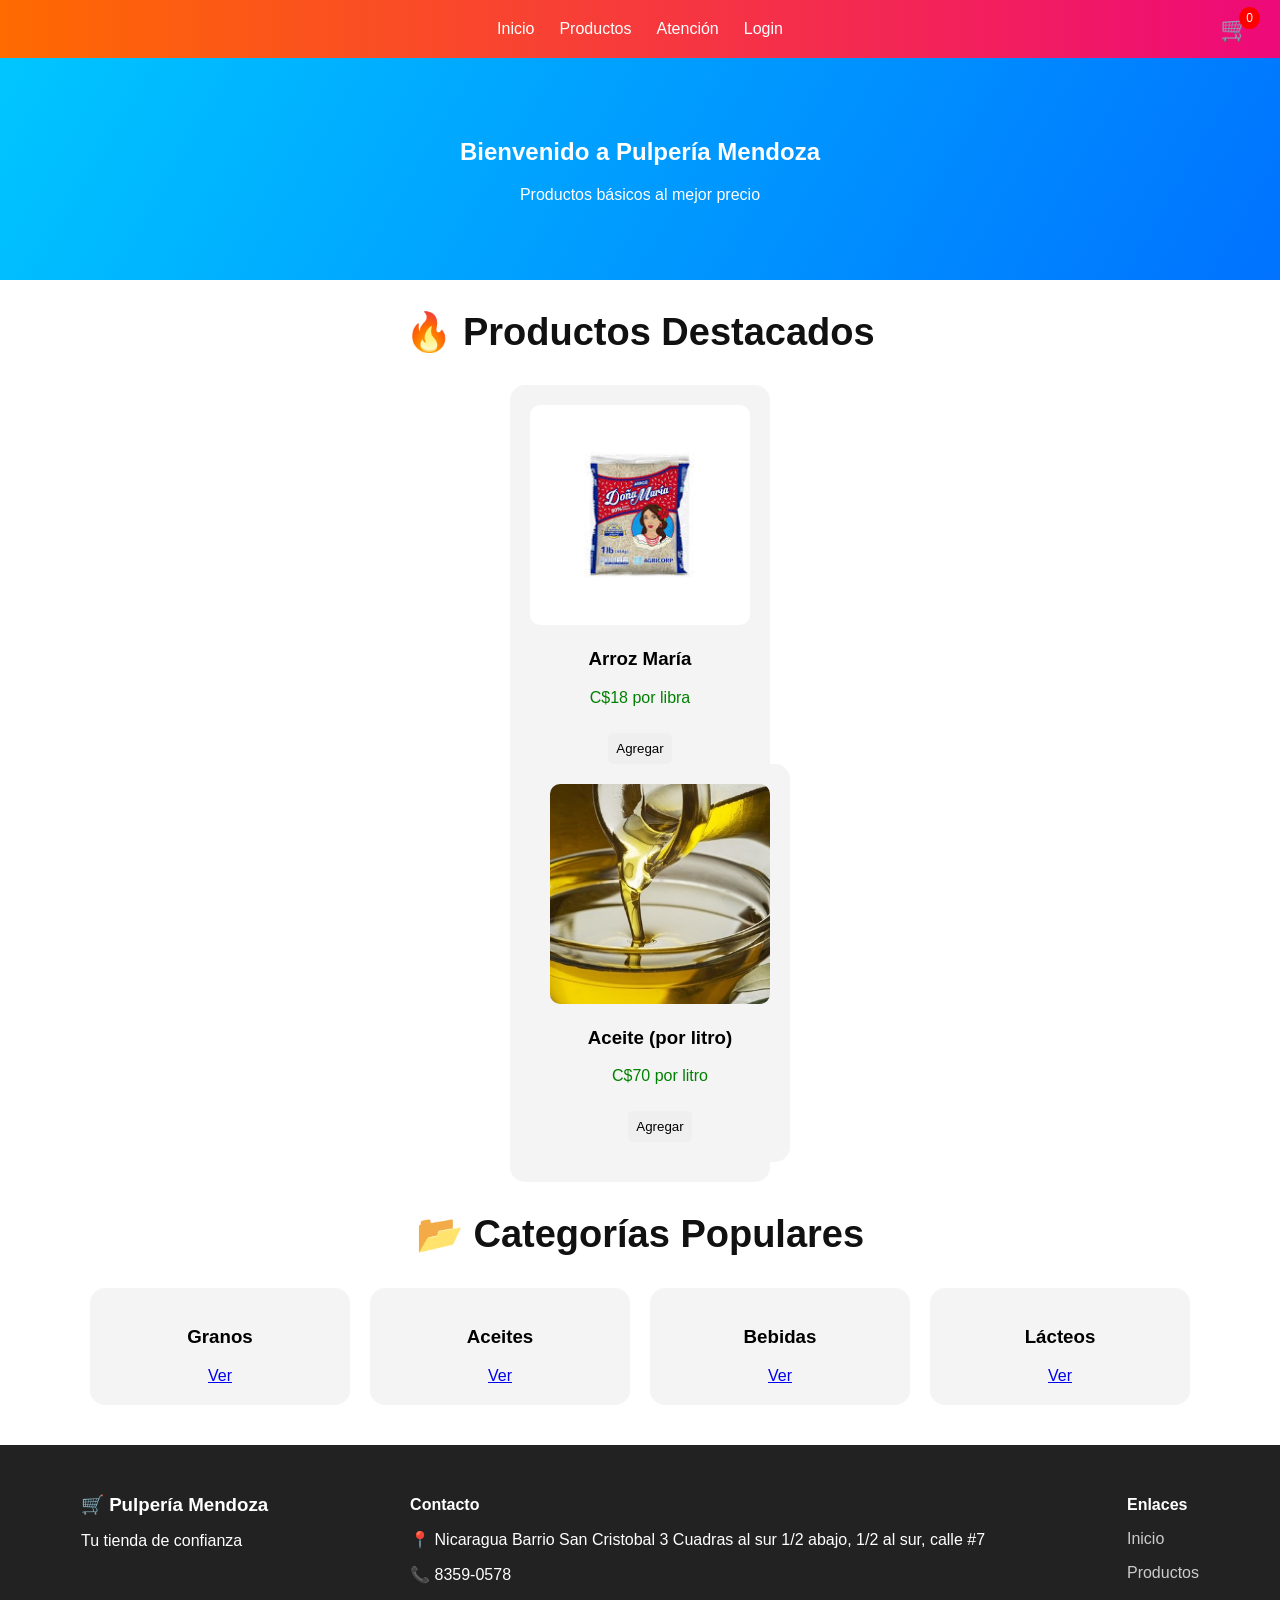
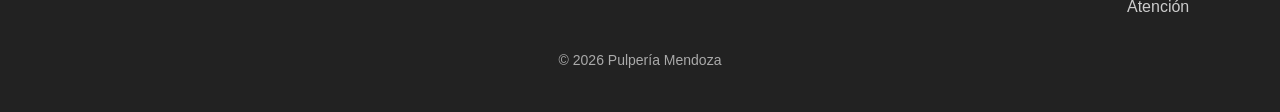
==== WebPulperia/Index.html @ 7d7cce07 "info" ====
<!DOCTYPE html>
<html lang="es">
<head>
<meta charset="UTF-8">
<title>Pulpería Mendoza</title>
<link rel="stylesheet" href="css/style.css">
</head>

<body>

<header>
    <nav>

        <!-- IZQUIERDA (ADMIN) -->
        <div class="nav-izquierda">
            <div id="menuAdmin" style="display:none; position:relative;">
                <button onclick="toggleAdminMenu()">⚙️</button>

                <div id="adminOpciones">
                    <p><a href="#">Ventas</a></p>
                    <p><a href="#">Inventario</a></p>
                    <p><a href="#">Usuarios</a></p>
                    <p><button onclick="logout()">Salir</button></p>
                </div>
            </div>
        </div>

        <!-- CENTRO (MENÚ) -->
        <ul id="menu">
            <li><a href="index.html">Inicio</a></li>

            <li class="dropdown">
                <a href="#">Productos</a>
                <ul class="submenu">
                    <li><a href="paginas/granos.html">🌾 Granos</a></li>
                    <li><a href="paginas/aceites.html">🛢️ Aceites</a></li>
                    <li><a href="paginas/bebidas.html">🥤 Bebidas</a></li>
                    <li><a href="paginas/limpieza.html">🧼 Limpieza</a></li>
                    <li><a href="paginas/ropa.html">👕 Ropa</a></li>
                    <li><a href="paginas/verduras.html">🥦 Verduras</a></li>
                    <li><a href="paginas/lacteos.html">🥛 Lácteos</a></li>
                    <li><a href="paginas/carnes.html">🍗 Carnes</a></li>
                </ul>
            </li>

            <li><a href="paginas/contacto.html">Atención</a></li>
            <li id="btnLogin"><a href="paginas/login.html">Login</a></li>

           <li id="usuarioInfo" class="dropdown" style="display:none;">

                <a href="#" id="nombreUsuario"></a>

                <ul class="submenu" id="submenuUsuario">
                    <li><a href="#" onclick="logout()">Cerrar sesión</a></li>
                </ul>

            </li>
        </ul>

        <!-- DERECHA (CARRITO) -->
        <div class="nav-derecha">
            <div class="carrito-icono" onclick="irCarrito()">
                🛒
                <span id="contador">0</span>
            </div>
        </div>

    </nav>
</header>

<section class="hero">
    <h1>Bienvenido a Pulpería Mendoza</h1>
    <p>Productos básicos al mejor precio</p>
</section>

<!-- PRODUCTOS DESTACADOS -->
<section>
    <h2>🔥 Productos Destacados</h2>

    <div class="grid">

        <div class="card">
            <img src="Imagenes/pulperiaimagenes/arrozmaria.jpg" alt="Arroz">
            <h3>Arroz María</h3>

            <div class="producto-info">
                <p>Arroz de consumo básico, vendido por libra. Ideal para comidas diarias.</p>
            </div>

            <p class="precio">C$18 por libra</p>
            <button class="btn-comprar"
                onclick="agregarCarrito('Arroz María', 18, '/Imagenes/pulperiaimagenes/arrozmaria.jpg')">
                Agregar
            </button>

        <div class="card">
            <img src="Imagenes/pulperiaimagenes/aceite.jpg" alt="Aceite">
            <h3>Aceite (por litro)</h3>
            <p class="precio">C$70 por litro</p>
            <button onclick="agregarCarrito('Aceite', 70)">Agregar</button>
        </div>

    </div>
</section>

<!-- CATEGORÍAS PRINCIPALES -->
<section>
    <h2>📂 Categorías Populares</h2>

    <div class="grid">

        <div class="card">
            <h3>Granos</h3>
            <a href="paginas/granos.html" class="btn">Ver</a>
        </div>

        <div class="card">
            <h3>Aceites</h3>
            <a href="aceites.html" class="btn">Ver</a>
        </div>

        <div class="card">
            <h3>Bebidas</h3>
            <a href="bebidas.html" class="btn">Ver</a>
        </div>

        <div class="card">
            <h3>Lácteos</h3>
            <a href="lacteos.html" class="btn">Ver</a>
        </div>

    </div>
</section>

<script src="js/app.js"></script>
<footer class="footer">
    <div class="footer-contenido">

        <div>
            <h3>🛒 Pulpería Mendoza</h3>
            <p>Tu tienda de confianza</p>
        </div>

        <div>
            <h4>Contacto</h4>
            <p>📍 Nicaragua Barrio San Cristobal 3 Cuadras al sur 1/2 abajo, 1/2 al sur, calle #7</p>
            <p>📞 8359-0578</p>
        </div>

        <div>
            <h4>Enlaces</h4>
            <p><a href="#">Inicio</a></p>
            <p><a href="#">Productos</a></p>
            <p><a href="#">Atención</a></p>
        </div>

    </div>

    <p class="copy">© 2026 Pulpería Mendoza</p>
</footer>
</body>
</html>
---- WebPulperia/css/style.css ----
/* ===== BASE ===== */
body {
    margin: 0;
    font-family: 'Segoe UI', sans-serif;
}

/* ===== HEADER ===== */
header {
    background: linear-gradient(90deg, #ff6a00, #ee0979);
    padding: 15px 30px;
}

/* ===== NAV ===== */
nav {
    display: flex;
    align-items: center;
    justify-content: space-between;
}

/* ===== IZQUIERDA ===== */
.nav-izquierda {
    width: 80px;
}

/* ===== MENÚ CENTRO ===== */
#menu {
    list-style: none;
    display: flex;
    gap: 25px;
    justify-content: center;
    flex: 1;
    margin: 0;
    padding: 0;
}

#menu a {
    color: white;
    text-decoration: none;
    transition: 0.3s;
}

#menu a:hover {
    color: yellow;
}

/* ===== DERECHA ===== */
.nav-derecha {
    width: 80px;
    display: flex;
    justify-content: flex-end;
}

/* ===== HERO ===== */
.hero {
    text-align: center;
    padding: 60px;
    background: linear-gradient(120deg, #00c6ff, #0072ff);
    color: white;
}

/* ===== GRID ===== */
.grid {
    display: flex;
    gap: 20px;
    justify-content: center;
}

/* ===== TARJETAS ===== */
.card {
    background: #f4f4f4;
    padding: 20px;
    border-radius: 15px;
    width: 220px;
    text-align: center;
}

.card img {
    width: 100%;
    border-radius: 10px;
}

.precio {
    color: green;
}

/* ===== BOTÓN ===== */
button {
    margin-top: 10px;
    padding: 8px;
    border: none;
    border-radius: 5px;
    cursor: pointer;
}

/* ===== DROPDOWN ===== */
.dropdown {
    position: relative;
}

#menu > li {
    position: relative;
}

.submenu {
    position: absolute;
    top: 100%;
    left: 50%;
    transform: translateX(-50%) translateY(10px);

    background: white;
    border-radius: 10px;
    padding: 8px 0;
    min-width: 200px;

    box-shadow: 0 8px 20px rgba(0,0,0,0.2);

    opacity: 0;
    visibility: hidden;

    transition: all 0.3s ease;
    z-index: 1000;
}

/* items */
.submenu li {
    list-style: none;
    width: 100%;
}

.submenu li a {
    display: flex;
    align-items: center;
    gap: 8px;
    padding: 12px 15px;
    color: black !important;
    text-decoration: none;
}

/* hover */
.submenu li:hover {
    background: #f5f5f5;
}

/* mostrar */
.dropdown:hover .submenu {
    opacity: 1;
    transform: translateX(-50%) translateY(0);
    visibility: visible;
}

/* ===== ADMIN ===== */
#menuAdmin {
    position: relative;
}

/* botón */
#menuAdmin button {
    background: none;
    border: none;
    font-size: 22px;
    cursor: pointer;
    color: white;
}

/* menú */
#adminOpciones {
    position: absolute;
    top: 45px;
    left: 0;

    background: white;
    border-radius: 12px;
    padding: 8px 0;
    min-width: 180px;

    box-shadow: 0 10px 25px rgba(0,0,0,0.25);

    opacity: 0;
    transform: translateY(15px) scale(0.95);
    visibility: hidden;

    transition: all 0.25s ease;

    z-index: 9999;
}

/* mostrar con animación */
#adminOpciones.show {
    opacity: 1;
    transform: translateY(0) scale(1);
    visibility: visible;
}

/* items admin */
#adminOpciones a,
#adminOpciones button {
    display: block;
    width: 100%;
    padding: 10px 15px;
    text-align: left;

    color: black;
    text-decoration: none;
    background: none;
    border: none;
    cursor: pointer;
}

/* hover */
#adminOpciones a:hover,
#adminOpciones button:hover {
    background: #f5f5f5;
}

/* ===== CARRITO ===== */
.carrito-icono {
    position: relative;
    font-size: 24px;
    cursor: pointer;
}

#contador {
    position: absolute;
    top: -8px;
    right: -10px;

    background: red;
    color: white;

    border-radius: 50%;
    padding: 4px 7px;
    font-size: 12px;
}

/* ===== FOOTER ===== */
.footer {
    background: #222;
    color: white;
    padding: 30px 20px;
    margin-top: 40px;
}

.footer-contenido {
    display: flex;
    justify-content: space-around;
    flex-wrap: wrap;
    gap: 20px;
}

.footer h3, .footer h4 {
    margin-bottom: 10px;
}

.footer a {
    color: #ccc;
    text-decoration: none;
}

.footer a:hover {
    color: white;
}

.copy {
    text-align: center;
    margin-top: 20px;
    font-size: 14px;
    color: #aaa;
}

html, body {
    height: 100%;
}

body {
    display: flex;
    flex-direction: column;
}

main {
    flex: 1;
}

/* ===== CARRITO PROFESIONAL ===== */
#lista {
    max-width: 1100px;
    width: 95%;
    margin: 30px auto;
}

/* HEADER TABLA */
.carrito-header {
    display: grid;
    grid-template-columns: 2fr 1fr 1fr 1fr;
    gap: 20px;

    background: linear-gradient(90deg, #ff6a00, #ee0979);
    color: white;

    padding: 18px 25px;
    border-radius: 14px;

    font-weight: bold;
    text-align: center;

    margin-bottom: 20px;

    box-shadow: 0 8px 20px rgba(0,0,0,0.15);
}

/* ITEM */
.carrito-item {
    display: grid;
    grid-template-columns: 2fr 1fr 1fr 1fr;
    align-items: center;
    gap: 20px;

    background: white;
    padding: 22px 25px;
    border-radius: 14px;

    margin-bottom: 15px;

    box-shadow: 0 8px 18px rgba(0,0,0,0.08);

    transition: transform 0.2s ease, box-shadow 0.2s ease;
}

.carrito-item:hover {
    transform: translateY(-3px);
    box-shadow: 0 12px 22px rgba(0,0,0,0.12);
}

/* PRODUCTO */
.carrito-producto {
    text-align: left;
}

.carrito-producto h3 {
    margin: 0;
    font-size: 24px;
    color: #222;
}

.carrito-producto p {
    margin-top: 6px;
    color: #777;
    font-size: 15px;
}

/* CANTIDAD */
.carrito-cantidad {
    display: flex;
    justify-content: center;
    align-items: center;
    gap: 12px;
}

.carrito-cantidad button {
    background: #f1f1f1;
    border: none;
    width: 38px;
    height: 38px;
    border-radius: 10px;
    font-size: 20px;
    font-weight: bold;
    cursor: pointer;
    transition: 0.2s;
}

.carrito-cantidad button:hover {
    background: #ddd;
}

.carrito-cantidad span {
    min-width: 25px;
    text-align: center;
    font-size: 20px;
    font-weight: bold;
}

/* SUBTOTAL */
.carrito-subtotal {
    text-align: center;
    font-size: 24px;
    font-weight: bold;
    color: #27ae60;
}

/* ACCIONES */
.carrito-acciones {
    display: flex;
    justify-content: center;
}

.btn-eliminar {
    background: #e74c3c;
    color: white;
    border: none;
    padding: 12px 18px;
    border-radius: 10px;
    cursor: pointer;
    font-weight: bold;
    transition: 0.2s;
}

.btn-eliminar:hover {
    background: #c0392b;
}

/* TOTAL */
h2 {
    text-align: center;
    font-size: 38px;
    margin-top: 30px;
    color: #111;
}

/* BOTONES ABAJO */
div[style*="text-align:center"] button,
.carrito-botones button {
    padding: 12px 22px;
    margin: 10px;
    border-radius: 10px;
    font-weight: bold;
    cursor: pointer;
    transition: 0.2s;
}

div[style*="text-align:center"] button:hover,
.carrito-botones button:hover {
    transform: scale(1.05);
}

/* CARRITO VACÍO */
.carrito-vacio {
    background: white;
    padding: 50px;
    text-align: center;
    border-radius: 15px;
    box-shadow: 0 8px 18px rgba(0,0,0,0.08);
}

.carrito-vacio h3 {
    font-size: 28px;
}

/* RESPONSIVE */
@media (max-width: 768px) {

    .carrito-header {
        display: none;
    }

    .carrito-item {
        grid-template-columns: 1fr;
        text-align: center;
    }

    .carrito-producto {
        text-align: center;
    }

    .carrito-cantidad {
        justify-content: center;
    }

    .carrito-subtotal {
        margin-top: 10px;
    }
}
/* Arreglar carrito como tabla */
#lista {
    max-width: 1100px;
    margin: 30px auto;
    width: 95%;
}

.carrito-header,
.carrito-item {
    display: grid;
    grid-template-columns: 2fr 1fr 1fr 1fr;
    align-items: center;
    width: 100%;
    box-sizing: border-box;
}

.carrito-header {
    margin-bottom: 0;
    border-radius: 14px 14px 0 0;
}

.carrito-item {
    margin-top: 0;
    border-radius: 0 0 14px 14px;
}

.carrito-producto,
.carrito-cantidad,
.carrito-subtotal,
.carrito-acciones {
    text-align: center;
}

.carrito-producto {
    text-align: left;
}
/* ===== LOGIN / REGISTRO ===== */
.login-container {
    display: flex;
    justify-content: center;
    align-items: center;
    min-height: 75vh;
    padding: 40px 20px;
}

.login-box {
    background: white;
    padding: 40px;
    border-radius: 18px;
    box-shadow: 0 10px 25px rgba(0,0,0,0.12);

    width: 100%;
    max-width: 500px;

    text-align: center;
}

.login-box h1 {
    margin-bottom: 25px;
    color: #222;
}

/* Inputs */
.login-box input {
    width: 100%;
    padding: 14px;
    margin: 10px 0;

    border: 1px solid #ddd;
    border-radius: 10px;

    font-size: 16px;
    box-sizing: border-box;

    transition: 0.3s;
}

.login-box input:focus {
    border-color: #ee0979;
    outline: none;
    box-shadow: 0 0 8px rgba(238,9,121,0.2);
}

/* Botón */
.login-box button {
    width: 100%;
    padding: 14px;
    margin-top: 15px;

    background: linear-gradient(90deg, #ff6a00, #ee0979);
    color: white;

    border: none;
    border-radius: 10px;

    font-size: 16px;
    font-weight: bold;

    cursor: pointer;
    transition: 0.3s;
}

.login-box button:hover {
    transform: scale(1.02);
    box-shadow: 0 8px 18px rgba(0,0,0,0.15);
}

/* Link */
.registro-link {
    margin-top: 20px;
    font-size: 15px;
}

.registro-link a {
    color: #ee0979;
    font-weight: bold;
    text-decoration: none;
}

.registro-link a:hover {
    text-decoration: underline;
}

/* Responsive */
@media (max-width: 600px) {
    .login-box {
        padding: 25px;
    }
}

.producto-card {
    position: relative;
    overflow: visible !important;
    z-index: 5;
}

.producto-info {
    position: absolute;
    left: 50%;
    bottom: 105%;
    transform: translateX(-50%) translateY(10px);

    background: white;
    color: #222;

    width: 240px;
    padding: 14px;
    border-radius: 12px;

    box-shadow: 0 8px 20px rgba(0,0,0,0.25);

    opacity: 0;
    visibility: hidden;

    transition: all 0.3s ease;

    z-index: 9999;

    text-align: center;
    font-size: 14px;
    line-height: 1.4;
}

.producto-card:hover .producto-info {
    opacity: 1;
    visibility: visible;
    transform: translateX(-50%) translateY(0);
}
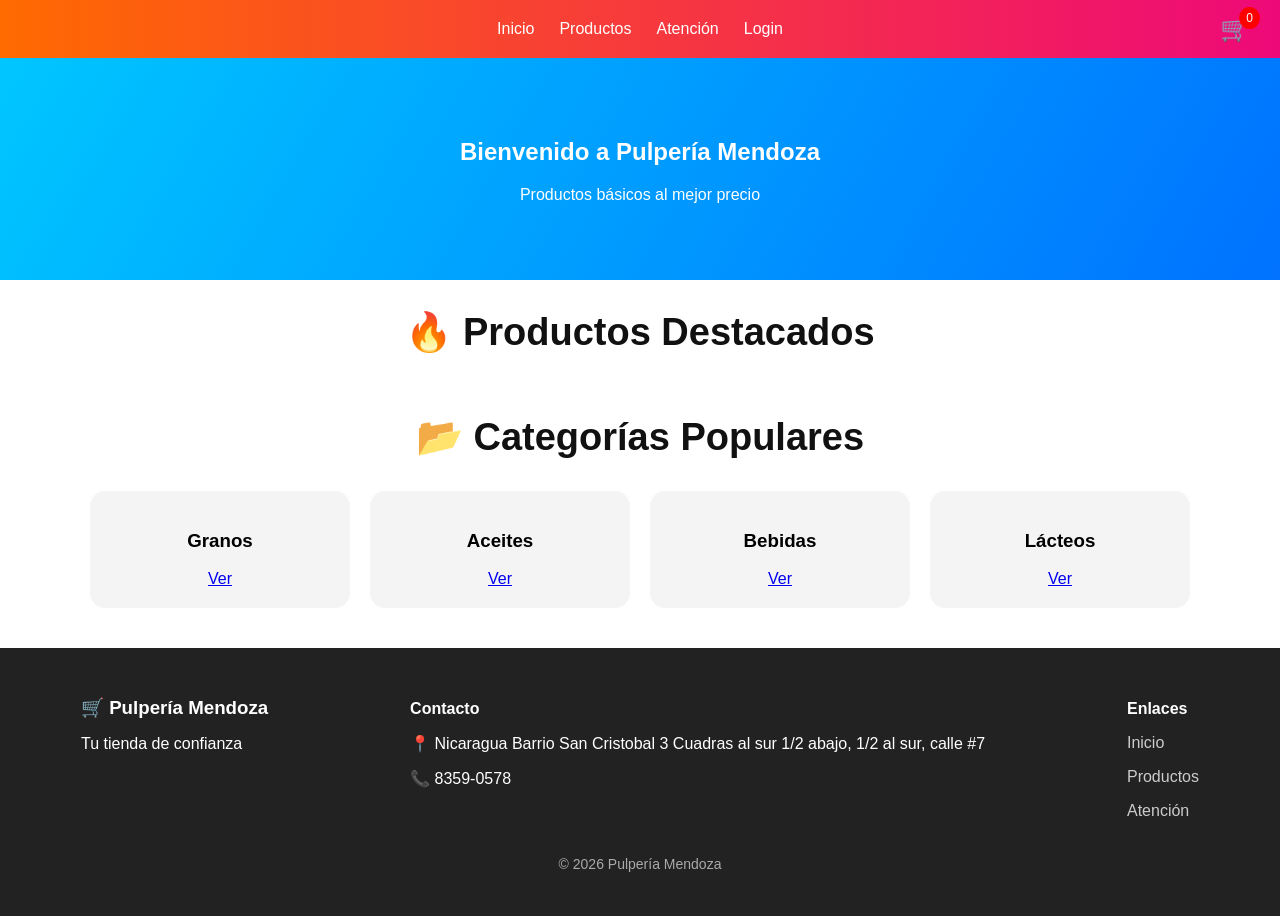
==== commit 89027882: "mejoras" ====
--- a/WebPulperia/Index.html
+++ b/WebPulperia/Index.html
@@ -74,34 +74,8 @@
 </section>
 
 <!-- PRODUCTOS DESTACADOS -->
-<section>
-    <h2>🔥 Productos Destacados</h2>
-
-    <div class="grid">
-
-        <div class="card">
-            <img src="Imagenes/pulperiaimagenes/arrozmaria.jpg" alt="Arroz">
-            <h3>Arroz María</h3>
-
-            <div class="producto-info">
-                <p>Arroz de consumo básico, vendido por libra. Ideal para comidas diarias.</p>
-            </div>
-
-            <p class="precio">C$18 por libra</p>
-            <button class="btn-comprar"
-                onclick="agregarCarrito('Arroz María', 18, '/Imagenes/pulperiaimagenes/arrozmaria.jpg')">
-                Agregar
-            </button>
-
-        <div class="card">
-            <img src="Imagenes/pulperiaimagenes/aceite.jpg" alt="Aceite">
-            <h3>Aceite (por litro)</h3>
-            <p class="precio">C$70 por litro</p>
-            <button onclick="agregarCarrito('Aceite', 70)">Agregar</button>
-        </div>
-
-    </div>
-</section>
+<h2>🔥 Productos Destacados</h2>
+<div id="destacados" class="grid"></div>
 
 <!-- CATEGORÍAS PRINCIPALES -->
 <section>
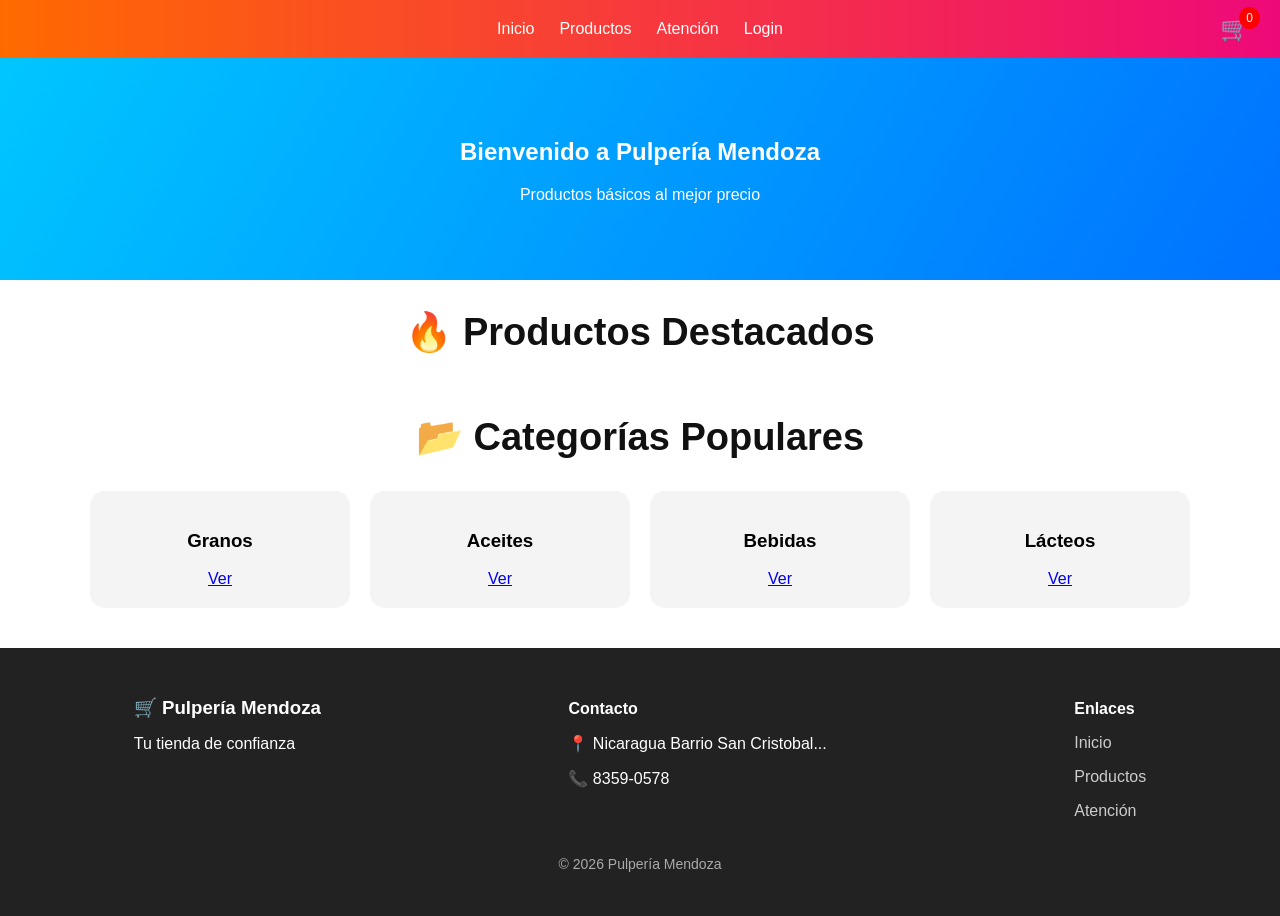
==== commit 902e79c4: "updates" ====
--- a/WebPulperia/Index.html
+++ b/WebPulperia/Index.html
@@ -107,6 +107,7 @@
 </section>
 
 <script src="js/app.js"></script>
+<!-- 🔥 FOOTER -->
 <footer class="footer">
     <div class="footer-contenido">
 
@@ -117,7 +118,7 @@
 
         <div>
             <h4>Contacto</h4>
-            <p>📍 Nicaragua Barrio San Cristobal 3 Cuadras al sur 1/2 abajo, 1/2 al sur, calle #7</p>
+            <p>📍 Nicaragua Barrio San Cristobal...</p>
             <p>📞 8359-0578</p>
         </div>
 
